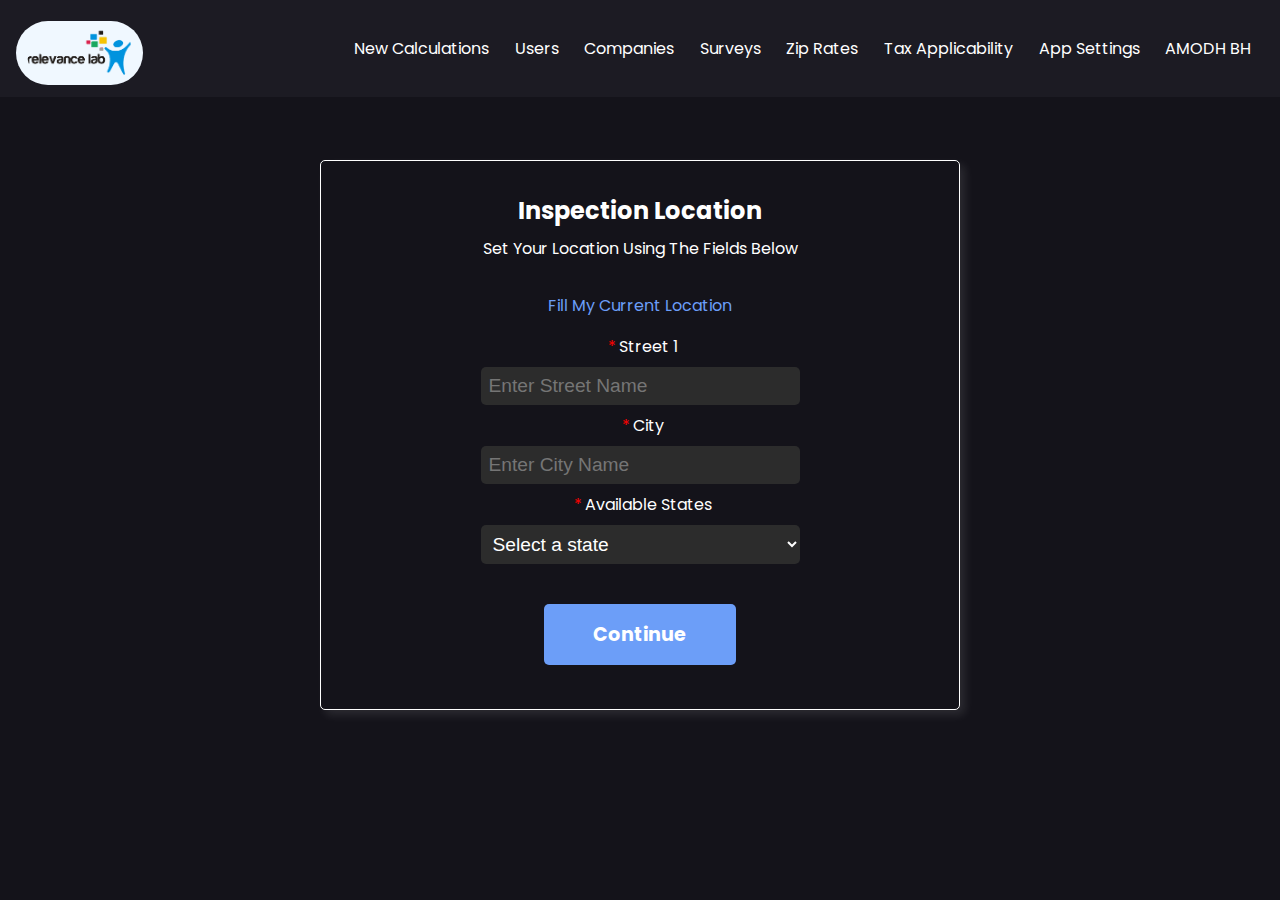
==== index.html @ 776524e0 "Latest file structure" ====
<!DOCTYPE html>
<html lang="en">
<head>
    <meta charset="UTF-8">
    <meta name="viewport" content="width=device-width, initial-scale=1.0">
    <title>DashBoard</title>
    <link rel="stylesheet" href="style.css">
</head>
<body>
    <!-- navbar start -->
    <div class="navbar">
        <div class="logo-left">
            <img src="./rl-logo.png" alt="main-logo">
        </div>
        <div class="list-right">
            <ul>
                <li><a href="#">New Calculations</a></li>
                <li><a href="#">Users</a></li>
                <li><a href="#">Companies</a></li>
                <li><a href="#">Surveys</a></li>
                <li><a href="#">Zip Rates</a></li>
                <li><a href="#">Tax Applicability</a></li>
                <li><a href="#">App Settings</a></li>
                <li><a href="#">AMODH BH</a></li>
              </ul>
        </div>
    </div>
    <!-- navbar end -->
    <div class="hero-section">
        <div class="title">
            <h2>Inspection Location</h2>
            <p>Set Your Location Using The Fields Below</p>
        </div>
        <div class="main-form">
            <a href="">Fill My Current Location</a>
                <form action="">
                    <div class="form-group">
                        <label for="street"><span class="required">*</span>Street 1</label>
                        <input type="text" autocomplete="off" placeholder="Enter Street Name" required id="street">
                        <label for="city"><span class="required">*</span>City </label>
                        <input type="text" autocomplete="off" placeholder="Enter City Name" required id="city">
                        <label for="city"><span class="required">*</span>Available States </label>
                        <select required id="state" name="state">
                            <option value="">Select a state</option>
                            <option value="AL">Karnataka</option>
                            <option value="AK">Gujurat</option>
                            <option value="AZ">Jammu</option>
                        </select>
                        <a href="#" id="continue">Continue</a>
                    </div>
                </form>
        </div>
    </div>
    <script src="./index.js"></script>
</body>
</html>
---- style.css ----
@import url('https://fonts.googleapis.com/css2?family=Poppins:wght@100;300;400;500;700&display=swap');
* {
    margin: 0;
    padding: 0;
    box-sizing: border-box;
  }
  
  body {
    font-family: 'Poppins', sans-serif;
    background-color: #14131A;
  }
  body::-webkit-scrollbar{
    display: none;
  }
/* navbar start  */
  .navbar{
    position: fixed;
    top: 0;
    left: 0;
    width: 100%;
    z-index: 1000;
    background-color: #1C1B23;
    padding: 0.3rem 1rem;
    display: flex;
    justify-content: space-between;
    align-items: center;
    transition: top 0.3s; 
  }

  .logo-left img{
    width: 50%;
    background-color: aliceblue;
    border-radius: 40px;
    padding: 0.2rem 0.7rem;
    cursor: pointer;
    margin-top: 1rem;
  }
  .list-right ul{
    display: flex;
    align-items: center;
  }
  .list-right ul li {
    display: flex;
    margin: 0rem 0.8rem;
    justify-content: space-between;
    transition: all 0.4s ease-in-out;
  }
  .list-right ul li a{
    text-decoration: none;
    color: white;
  }
  .list-right ul li:hover{
    transform: scale(1.1);
    border-bottom: 0.5px solid white;
  }

  /* navbar end  */

  /* HeroSection starts  */
  .hero-section{
    text-align: center;
    border: 1px solid white;
    width: 50%;
    height: 550px;
    margin:10rem auto;
    background-color: #14131A;
    color: white;
    border-radius: 5px;
    box-shadow: 5px 5px 10px rgba(255, 255, 255, 0.1);
  }
  .title{
    margin: 2rem 0rem;
  }
  .title h2{
    margin-bottom: 0.5rem;
  }
  .main-form a{
    color: #6c9ef8;
    text-decoration: none;
  }
  .form-group {
    display: flex;
    flex-direction: column;
    margin-top: 1rem;
  }
  .form-group input{
    width: 50%;
    margin: 0.5rem auto;
    font-size: 1.2rem;
    border-radius: 5px;
    border: none;
    outline: none;
    padding: 0.5rem;
    background-color: #2C2C2C;
    color: #FFFFFF;
  }
  .form-group #state{
    width: 50%;
    margin: 0.5rem auto;
    font-size: 1.2rem;
    border-radius: 5px;
    border: none;
    outline: none;
    padding: 0.5rem;
    background-color: #2C2C2C;
    color: #FFFFFF;
  }  
  #continue{
    width: 30%;
    margin: 2rem auto;
    font-size: 1.2rem;
    border-radius: 5px;
    border: none;
    padding: 1rem;
    cursor: pointer;
    background-color: #6c9ef8;
    color: #FFFFFF ;
    font-weight: bold;
    text-decoration: none;
  }
  .required {
    color: red;
    margin-left: 3px;
    padding: 0.2rem;
  }

    /* HeroSection ends  */
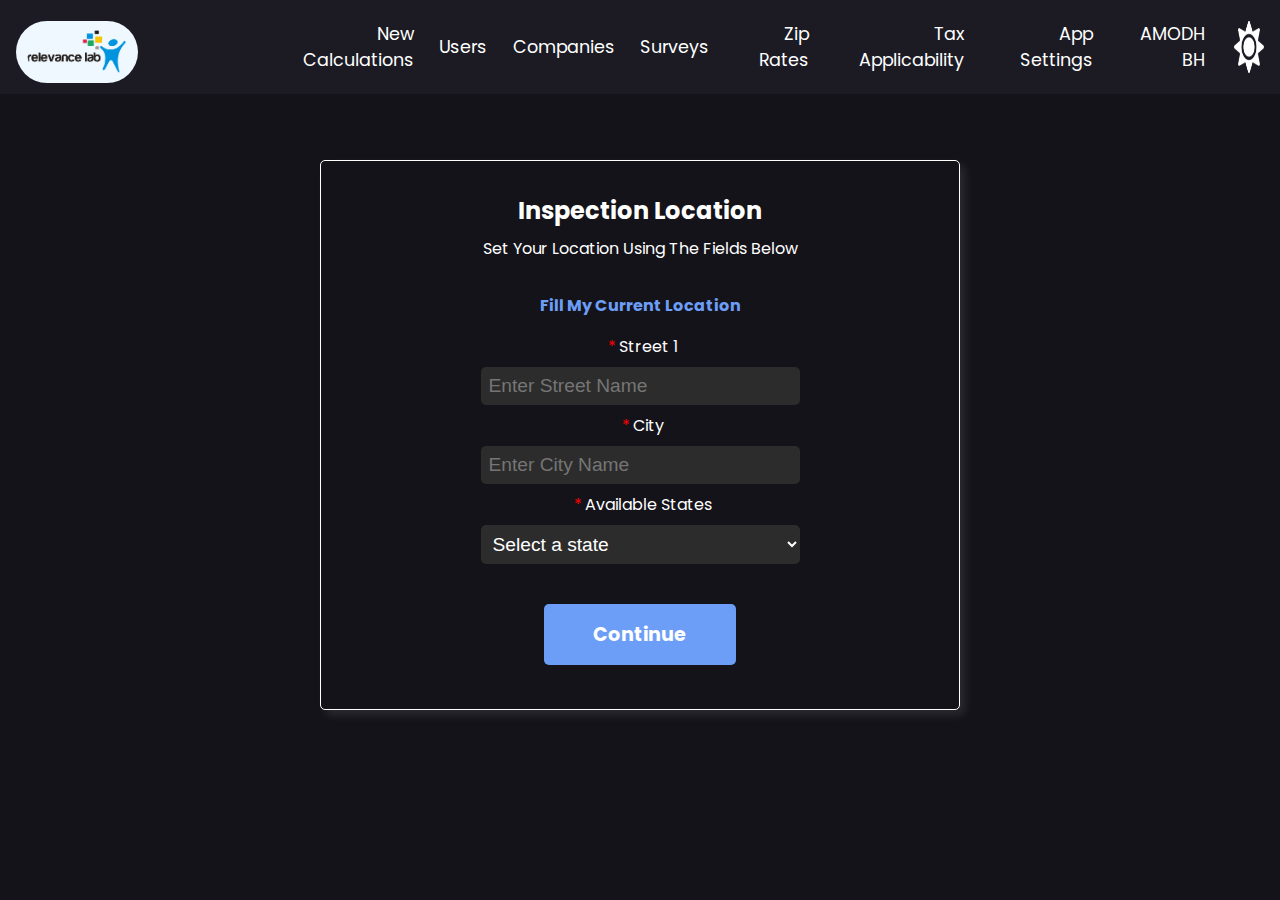
==== commit b15e8881: "Dark mode added" ====
--- a/index.html
+++ b/index.html
@@ -23,6 +23,7 @@
                 <li><a href="#">App Settings</a></li>
                 <li><a href="#">AMODH BH</a></li>
               </ul>
+              <img src="./sun.png" alt="sun" id="icon-sun">
         </div>
     </div>
     <!-- navbar end -->
--- a/style.css
+++ b/style.css
@@ -4,10 +4,23 @@
     padding: 0;
     box-sizing: border-box;
   }
+
+  :root{
+    --primary-color: #14131A;
+    --secondary-color: #1C1B23;
+    --font-color: #ffffff;
+    --input-color: #2C2C2C;
+  }
+  .white-theme{
+    --primary-color: #ffffff;
+    --secondary-color: #e3e1ec;
+    --font-color:#010101;
+    --input-color: #e5e5e5;
+  }
   
   body {
     font-family: 'Poppins', sans-serif;
-    background-color: #14131A;
+    background-color: var(--primary-color);
   }
   body::-webkit-scrollbar{
     display: none;
@@ -19,7 +32,7 @@
     left: 0;
     width: 100%;
     z-index: 1000;
-    background-color: #1C1B23;
+    background-color: var(--secondary-color);
     padding: 0.3rem 1rem;
     display: flex;
     justify-content: space-between;
@@ -35,9 +48,18 @@
     cursor: pointer;
     margin-top: 1rem;
   }
+  .list-right{
+    display: flex;
+  }
+  .list-right #icon-sun{
+    margin-left: 1rem;
+    transition: all 0.3s ease;
+  }
   .list-right ul{
     display: flex;
+    text-align: right;
     align-items: center;
+    justify-content: space-between;
   }
   .list-right ul li {
     display: flex;
@@ -47,11 +69,16 @@
   }
   .list-right ul li a{
     text-decoration: none;
-    color: white;
+    font-size: 1.1rem;
+    color: var(--font-color);
   }
   .list-right ul li:hover{
     transform: scale(1.1);
-    border-bottom: 0.5px solid white;
+    border-bottom: 0.5px solid var(--font-color);
+  }
+  #icon-sun{
+    width: 30px;
+    cursor: pointer;
   }
 
   /* navbar end  */
@@ -59,12 +86,12 @@
   /* HeroSection starts  */
   .hero-section{
     text-align: center;
-    border: 1px solid white;
+    border: 1px solid var(--font-color);
     width: 50%;
     height: 550px;
     margin:10rem auto;
-    background-color: #14131A;
-    color: white;
+    background-color: var(--primary-color);
+    color: var(--font-color);
     border-radius: 5px;
     box-shadow: 5px 5px 10px rgba(255, 255, 255, 0.1);
   }
@@ -76,6 +103,7 @@
   }
   .main-form a{
     color: #6c9ef8;
+    font-weight: bold;
     text-decoration: none;
   }
   .form-group {
@@ -91,8 +119,8 @@
     border: none;
     outline: none;
     padding: 0.5rem;
-    background-color: #2C2C2C;
-    color: #FFFFFF;
+    background-color: var(--input-color);
+    color: var(--font-color);
   }
   .form-group #state{
     width: 50%;
@@ -102,8 +130,8 @@
     border: none;
     outline: none;
     padding: 0.5rem;
-    background-color: #2C2C2C;
-    color: #FFFFFF;
+    background-color: var(--input-color);
+    color: var(--font-color);
   }  
   #continue{
     width: 30%;
@@ -114,7 +142,7 @@
     padding: 1rem;
     cursor: pointer;
     background-color: #6c9ef8;
-    color: #FFFFFF ;
+    color: var(--font-color) ;
     font-weight: bold;
     text-decoration: none;
   }
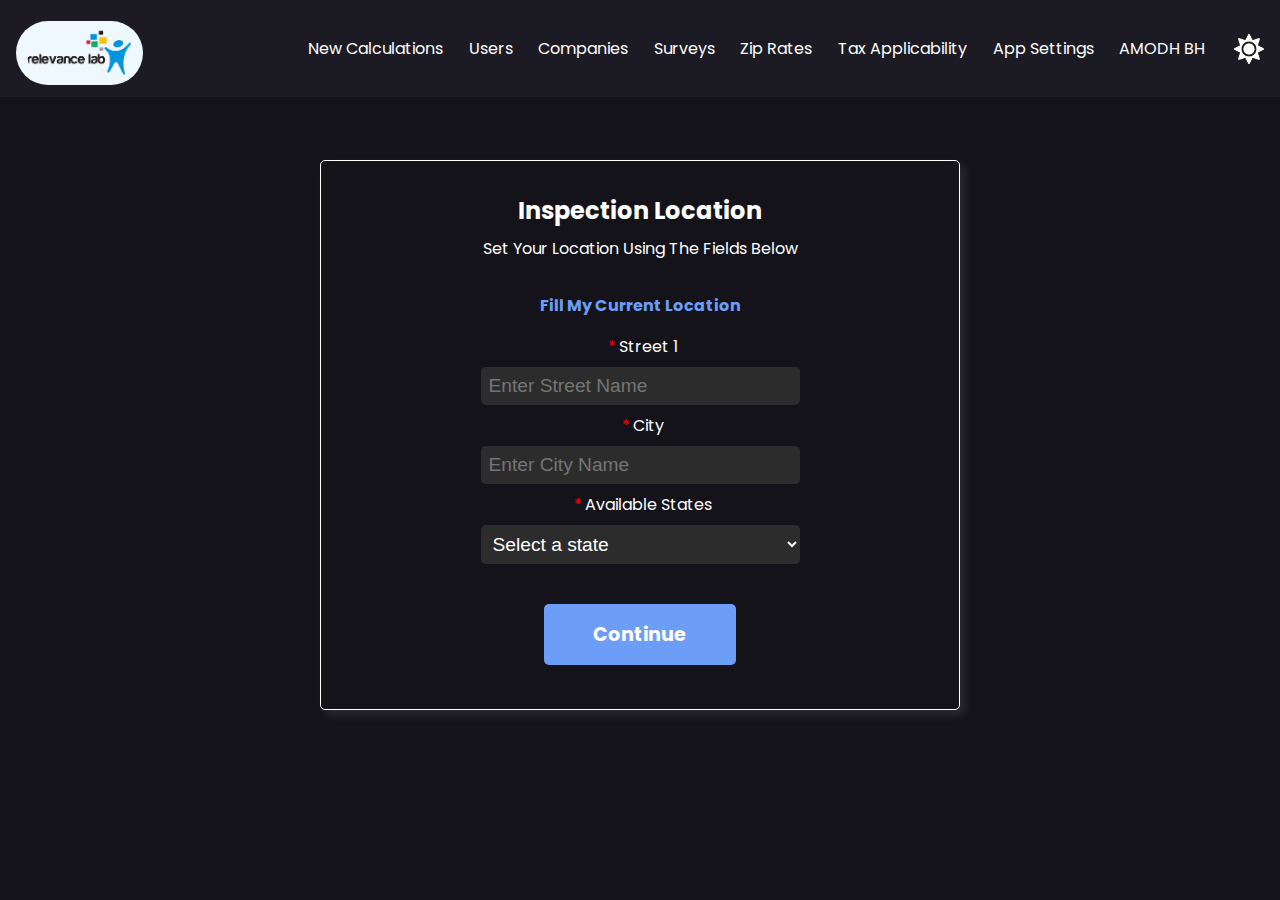
==== commit 538ab926: "1st Phase of Responsiveness" ====
--- a/index.html
+++ b/index.html
@@ -24,6 +24,11 @@
                 <li><a href="#">AMODH BH</a></li>
               </ul>
               <img src="./sun.png" alt="sun" id="icon-sun">
+              <div class="hamburger">
+                <span class="bar"></span>
+                <span class="bar"></span>
+                <span class="bar"></span>
+              </div>
         </div>
     </div>
     <!-- navbar end -->
--- a/style.css
+++ b/style.css
@@ -51,10 +51,6 @@
   .list-right{
     display: flex;
   }
-  .list-right #icon-sun{
-    margin-left: 1rem;
-    transition: all 0.3s ease;
-  }
   .list-right ul{
     display: flex;
     text-align: right;
@@ -79,6 +75,22 @@
   #icon-sun{
     width: 30px;
     cursor: pointer;
+    margin-left: 1rem;
+    transition: all 0.3s ease;
+    object-fit: cover;
+  }
+  .hamburger{
+    display: none;
+    cursor: pointer;
+  }
+  .bar{
+    display: block;
+    width: 25px;
+    height: 3px;
+    margin: 5px auto;
+    transition: all 0.5s ease-in-out;
+    background-color: var(--font-color);
+
   }
 
   /* navbar end  */
@@ -155,6 +167,78 @@
     /* HeroSection ends  */
 
 
+    /* responsivenes  */
+    @media (max-width:1335px) {
+      .list-right{
+        white-space: nowrap;
+      }
+      .list-right ul li a{
+        font-size: 1rem;
+      }
+    }
+    @media (max-width:1260px) {
+      .list-right ul li a{
+        font-size: 0.8rem;
+      }
+      #icon-sun{
+        width: 20px;
+      }
+      .title h2{
+        font-size: 1.3rem;
+      }
+      .title p, .main-form a{
+        font-size: 0.8rem;
+      }
+      .form-group input, label, select,option{
+        font-size: 1rem;
+      }
+      #continue{
+        width: 30%;
+        font-size: 1rem;
+
+      }
+      
+    }
+    @media (max-width:995px) {
+      .hamburger{
+        display: block;
+      }
+
+      .hamburger .active .bar:nth-child(2){
+        opacity: 0;
+      }
+      .hamburger .active .bar:nth-child(1){
+        transform: translateY(8px) rotate(45deg);
+      }
+      .hamburger .active .bar:nth-child(3){
+        transform: translateY(-8px) rotate(-45deg);
+      }
+      .list-right ul{
+        position: fixed;
+        left: -100%;
+        top: 70px;
+        gap: 0;
+        flex-direction: column;
+        background-color: var(--secondary-color);
+        width: 100%;
+        text-align: center;
+        transition: all 0.3s ease-in-out;
+      }
+      .list-right ul li {
+        margin: 16px 0;
+      }
+       .list-right ul .active{
+        left: 0;
+       }
+
+       #icon-sun{
+        margin: 0 1rem;
+        width: 20px;
+        object-fit: cover;
+       }
+
+    }
+
   
 
 
